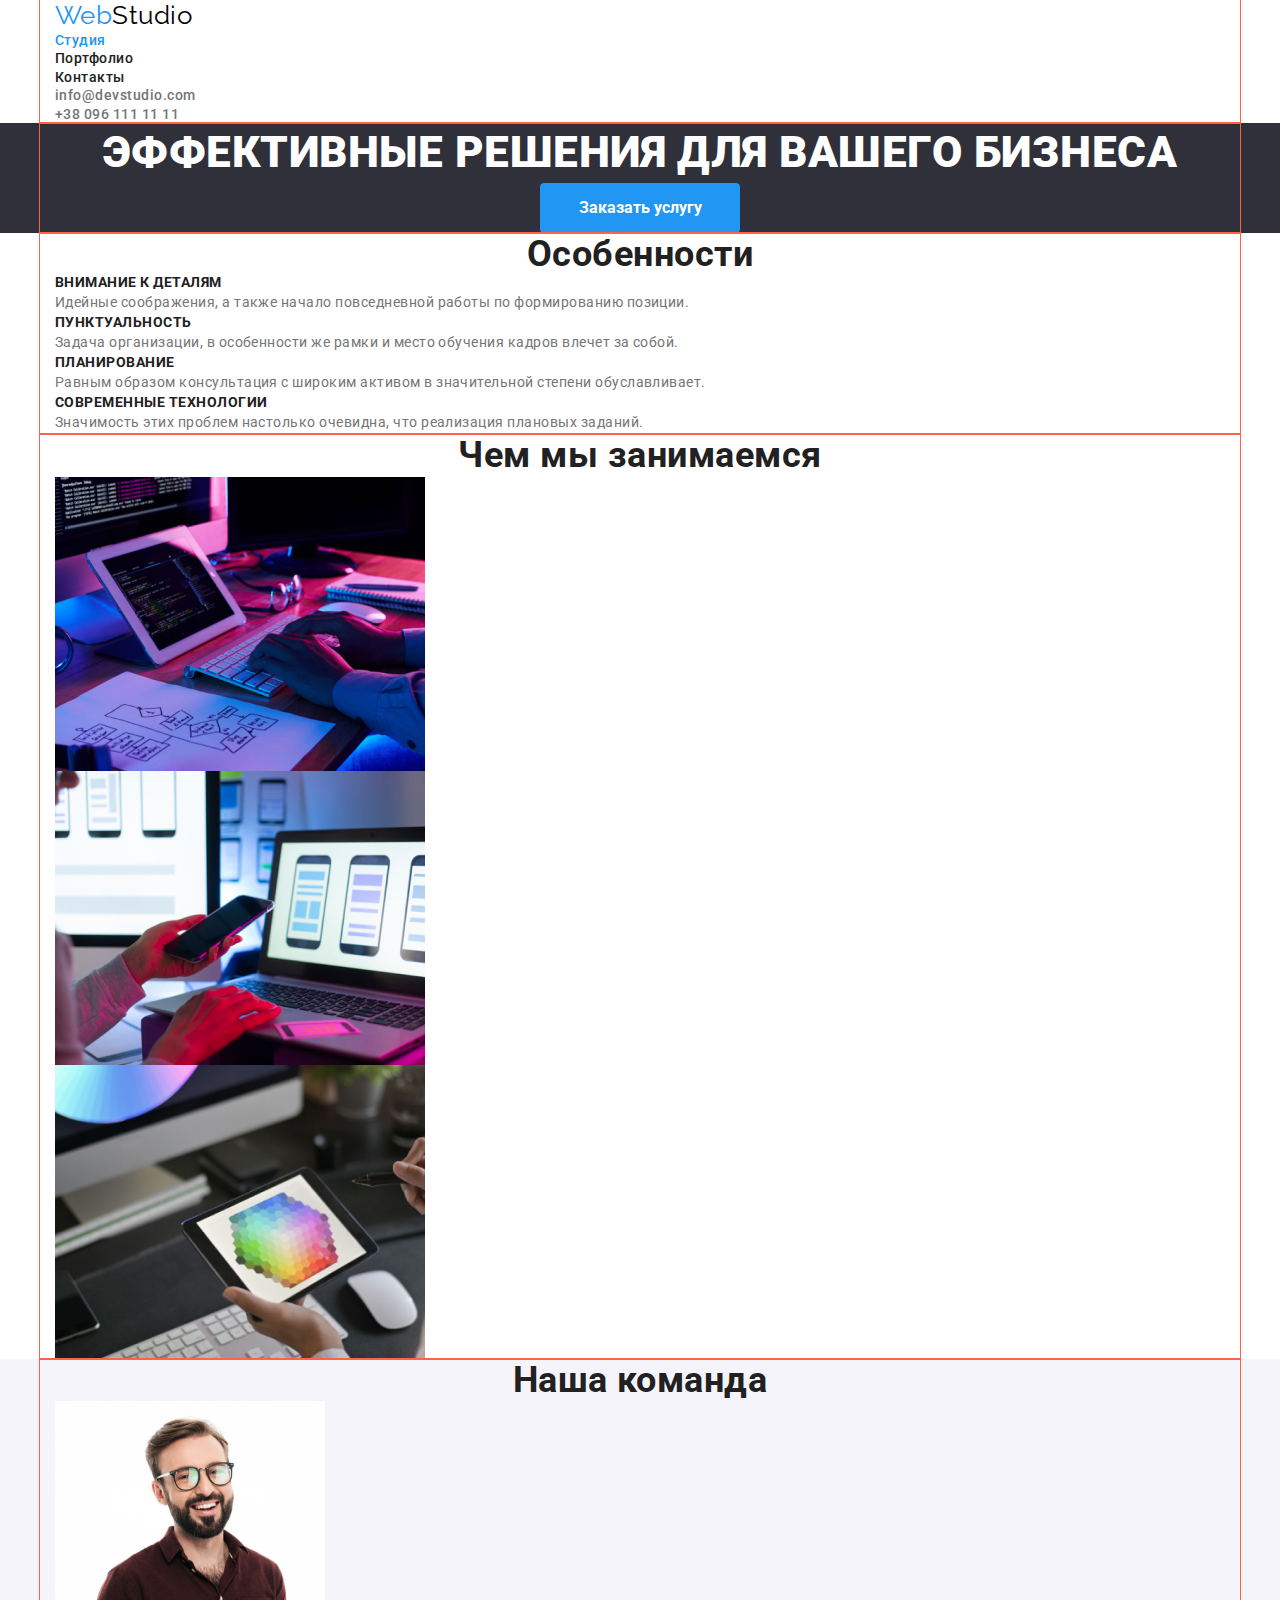
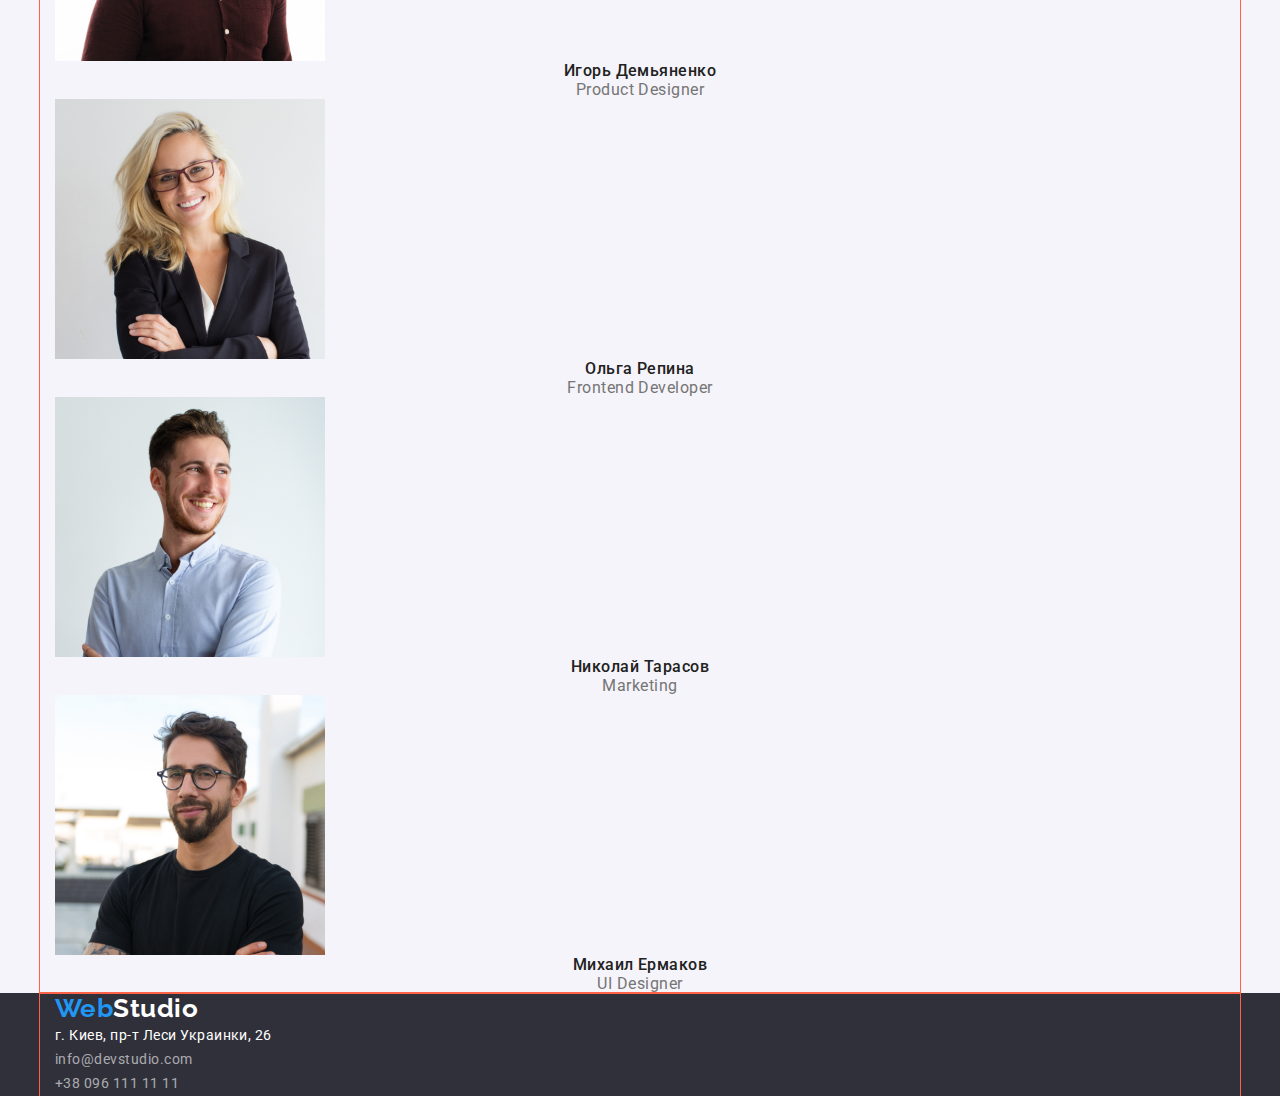
==== index.html @ f956959d "добавляет файлы с 2 ДЗ + container" ====
<!DOCTYPE html>
<html lang="en">
<head>
    <meta charset="UTF-8">
    <meta name="viewport" content="width=device-width, initial-scale=1.0">
    <link rel="stylesheet" href="https://cdnjs.cloudflare.com/ajax/libs/modern-normalize/1.0.0/modern-normalize.min.css">
    <link rel="stylesheet" href="./css/styles.css">
    <title>Studio</title>
    <link rel="preconnect" href="https://fonts.gstatic.com">
    <link href="https://fonts.googleapis.com/css2?family=Raleway:wght@700&family=Roboto:wght@400;500;700;900&display=swap" rel="stylesheet">
</head>
<body>
 <header>
  <div class="container">
    <nav> 
        <a href="/" class="logo-header"><span class="first-part-logo">Web</span>Studio</a>
     <ul class="site-nav list">
         <li><a class="link current" href="./index.html">Студия</a></li>
         <li><a class="link" href="./portfolio.html">Портфолио</a></li>
         <li><a class="link" href="">Контакты</a></li>
     </ul>
    </nav>
       <ul class="auth-nav list">
          <li><a class="link" href="mailto:info@devstudio.com">info@devstudio.com</a></li>
          <li><a class="link" href="tel:+380961111111">+38 096 111 11 11</a></li>
      </ul> 
  </div>
   </header>

 <main>
     <!--hero section-->
     <section class="hero">
      <div class="container">
        <h1 class="main-header">Эффективные решения для вашего бизнеса</h1>   
        <button class="button" type="button">Заказать услугу</button>  
      </div>
     </section>
 
     <!--features section-->
     <section>
    <div class="container">
        <h2 class="section-title">Особенности</h2>
        <ul class="list">
            <li>
                <h3 class="features-title">ВНИМАНИЕ К ДЕТАЛЯМ</h3>
                <p class="features-text">Идейные соображения, а также начало повседневной работы по формированию позиции.</p>
            </li>
            <li>
                <h3 class="features-title">ПУНКТУАЛЬНОСТЬ</h3>
                <p class="features-text">Задача организации, в особенности же рамки и место обучения кадров влечет за собой.</p>
            </li>
            <li>
                <h3 class="features-title">ПЛАНИРОВАНИЕ</h3>
                <p class="features-text">Равным образом консультация с широким активом в значительной степени обуславливает.</p>
            </li>
            <li>
                <h3 class="features-title">СОВРЕМЕННЫЕ ТЕХНОЛОГИИ</h3>
                <p class="features-text">Значимость этих проблем настолько очевидна, что реализация плановых заданий.</p>
            </li>
        </ul>
    </div>
     </section>
     <!--what we do-->
     <section>
       <div class="container">
        <h2 class="section-title">Чем мы занимаемся</h2>
        <ul class="list">
         <li><img src="./images/box1.jpg" alt="photo1" width="370"></li>
         <li><img src="./images/box2.jpg" alt="photo2" width="370"></li>
         <li><img src="./images/box3.jpg" alt="photo3" width="370"></li>
        </ul>
       </div>
     </section>
     <!--our team-->
     <section class="our-team">
      <div class="container">
        <h2 class="section-title">Наша команда</h2>
        <ul class="list">
          <li>
              <img src="./images/productdesigner.jpg" alt="Ihor Demianenko" width="270">
              <h3 class="our-team-name">Игорь Демьяненко</h3>
              <p class="proffession">Product Designer</p>
          </li>
          <li>
              <img src="./images/FrontendDeveloper.jpg" alt="Olga Repina" width="270">
              <h3 class="our-team-name">Ольга Репина</h3>
              <p class="proffession">Frontend Developer</p>
          </li>
          <li>
              <img src="./images/Marketing.jpg" alt="Nickolai Tarasov" width="270">
              <h3 class="our-team-name">Николай Тарасов</h3>
              <p class="proffession">Marketing</p>
          </li>
          <li>             
              <img src="./images/UIDesigner.jpg" alt="Mickhail Ermakov" width="270">
              <h3 class="our-team-name">Михаил Ермаков</h3>
              <p class="proffession">UI Designer</p>
          </li>
        </ul>
      </div>
    </section>
 </main>
<!--footer-->
    <footer class="footer">
     <div class="container">
        <a class="logo-footer" href="/"><span class="first-part-logo">Web</span>Studio</a>
        <address class="address">
         <ul class="list">  
          <li><a class="real-address" href="https://goo.gl/maps/gdsCnBA7zZHFmRez9" target="_blank">г. Киев, пр-т Леси Украинки, 26</a></li>
          <li><a class="contacts" href="mailto:info@devstudio.com">info@devstudio.com</a></li>
          <li><a class="contacts" href="tel:+380961111111">+38 096 111 11 11</a></li>
        </ul>
       </address>
     </div>
    </footer>
</body>
</html>
---- css/styles.css ----
/* палитра
чёрний основной #000000
дополнительный чёрний #212121
цвет фона hero и footer #2F303A 
белый цвет #FFFFFF
акцент цвет #2196F3
акцент сёрый #757575
фон чем мы занимаемся #E5E5E5
цвет кнопок портфолио #f5f4fa
*/
/*переменные*/
:root{
    --primary-text-color:#000000;
    --primary-accent-color:#2196F3;
    --secondary-text-color:#212121;
    --secondary-accent-color:#757575;
    --primary-white-color:#ffffff;
    --hero-footer-background-color:#2F303A;
    --portfolio-button-bgc:#f5f4fa;
    --primary-bgc-color:#E5E5E5;
}
body{
    background-color: var(--primary-white-color);
    color: var(--primary-text-color);
    
    font-family: Roboto, sans-serif;
    letter-spacing: 0.03em;
}
img {
    display: block;
}
h1,
h2,
h3,
h4,
h5,
h6,
p{
    margin: 0;
}
.container{
    margin-left: auto;
    margin: auto;
    padding: 0 15px;
    width: 1200px;
    outline: 1px solid tomato;
}
.list {
    margin: 0;
    padding: 0;

    list-style: none;
}
/*header*/

.logo-header{
    color: var(--primary-text-color);
    
    font-family: Raleway, sans-serif;
    font-size: 26px;
    line-height: 1.19;
    text-decoration: none;
}
/* .logo-header:hover,
.logo-header:focus{
    color:var(--primary-accent-color);
} */
.logo-header .first-part-logo{
    color: var(--primary-accent-color);
}
.site-nav .link {
    color:var(--secondary-text-color);
    
    font-weight: 500;
    font-size: 14px;
    line-height: 1.14;
    text-decoration: none;
}
.site-nav .link:hover,
.site-nav .link:focus{
    color: var(--primary-accent-color);   
}
.site-nav .link.current{
    color: var(--primary-accent-color);   
}
.auth-nav .link{
    color: var(--secondary-accent-color);
    
    font-weight: 500;
    font-size: 14px;
    line-height: 1.14;
    text-decoration: none;
}
.auth-nav .link:hover,
.auth-nav .link:focus{
    color: var(--primary-accent-color);
}
/*hero*/
.hero{
    background-color: var(--hero-footer-background-color);
    text-align: center;
}
.main-header{
   color: var(--primary-white-color);
    
    font-weight: 900;
    font-size: 44px;
    line-height: 1.36;
    text-align: center;
    text-transform: uppercase;  
}
/*button*/
.button{
    color: var(--primary-white-color);
    background-color: var(--primary-accent-color);   
    
    font-family: inherit;
    font-weight: 700;
    font-size: 16px;
    line-height: 1.88;
    text-align: center;
    text-decoration: none;

    border-radius: 4px;
    padding: 10px 32px;
    min-width: 200px;
    display: inline-block;
    border: transparent;
    cursor: pointer;
}
/* .button:hover,
.button:focus,
.button:active{
    color: var(--primary-accent-color);
    background-color: var(--primary-white-color);
} */
.section-title{
    color: var(--secondary-text-color);

    font-weight: 700;
    font-size: 36px;
    line-height: 1.17;
    text-align: center;
}
/*features*/
.features-title{
    color: var(--secondary-text-color);

    font-weight: 700;
    font-size: 14px;
    line-height: 1.14;
    text-transform: uppercase;
}
.features-text{
    color: var(--secondary-accent-color);

    font-size: 14px;
    line-height: 1.71;
}
/*our team*/
.our-team{
    background-color: var(--portfolio-button-bgc);
}
.our-team-name{
    color: var(--secondary-text-color); 

    font-weight: 500;
    font-size: 16px;
    line-height: 1.19;
    text-align: center;
}
.proffession{
    color: var(--secondary-accent-color);

    font-size: 16px;
    line-height: 1.19;
    text-align: center;
}
/*footer*/
.footer{
    background-color: var(--hero-footer-background-color);
    
    font-style: normal;
}
.logo-footer{
    color: var(--primary-white-color);

    font-family: Raleway, sans-serif;
    font-weight: 700;
    font-size: 26px;
    line-height: 1.19;
    text-decoration: none;
}
/* .logo-footer:hover,
.logo-footer:focus{
    color:var(--primary-accent-color);
} */
.logo-footer .first-part-logo{
    color: var(--primary-accent-color);
}
.address{
    font-style:normal;
    font-size: 14px;
    line-height: 1.71;
}
.real-address{
    color:var(--primary-white-color);
    text-decoration: none;
}
.contacts{
    color: rgba(255, 255, 255, .6);
    text-decoration: none;
}
/*portfolio*/
.portfolio-header{
    font-weight: 900;
    font-size: 44px;
    line-height: 1.36;
    text-align: center;
    text-transform: uppercase;
}
.nav-button{
    background-color: var(--portfolio-button-bgc);
    color:var(--secondary-text-color); 
    font-family: inherit;
    font-weight: 500;
    font-size: 16px;
    line-height: 1.62;
    text-align: center;
    text-decoration: none;
}
.nav-button:hover,
.nav-button:focus,
.nav-button:active{
    background-color: var(--primary-accent-color);
    color:var(--primary-white-color);
}
.card{
    text-decoration: none;
}
.card.title{
    color:var(--secondary-text-color);

    font-weight: 700;
    font-size: 18px;
    line-height: 2;
    text-decoration: none;
}
.card.item{
    color: var(--secondary-accent-color);

    font-size: 16px;
    line-height: 1.88;
    text-decoration: none;
}
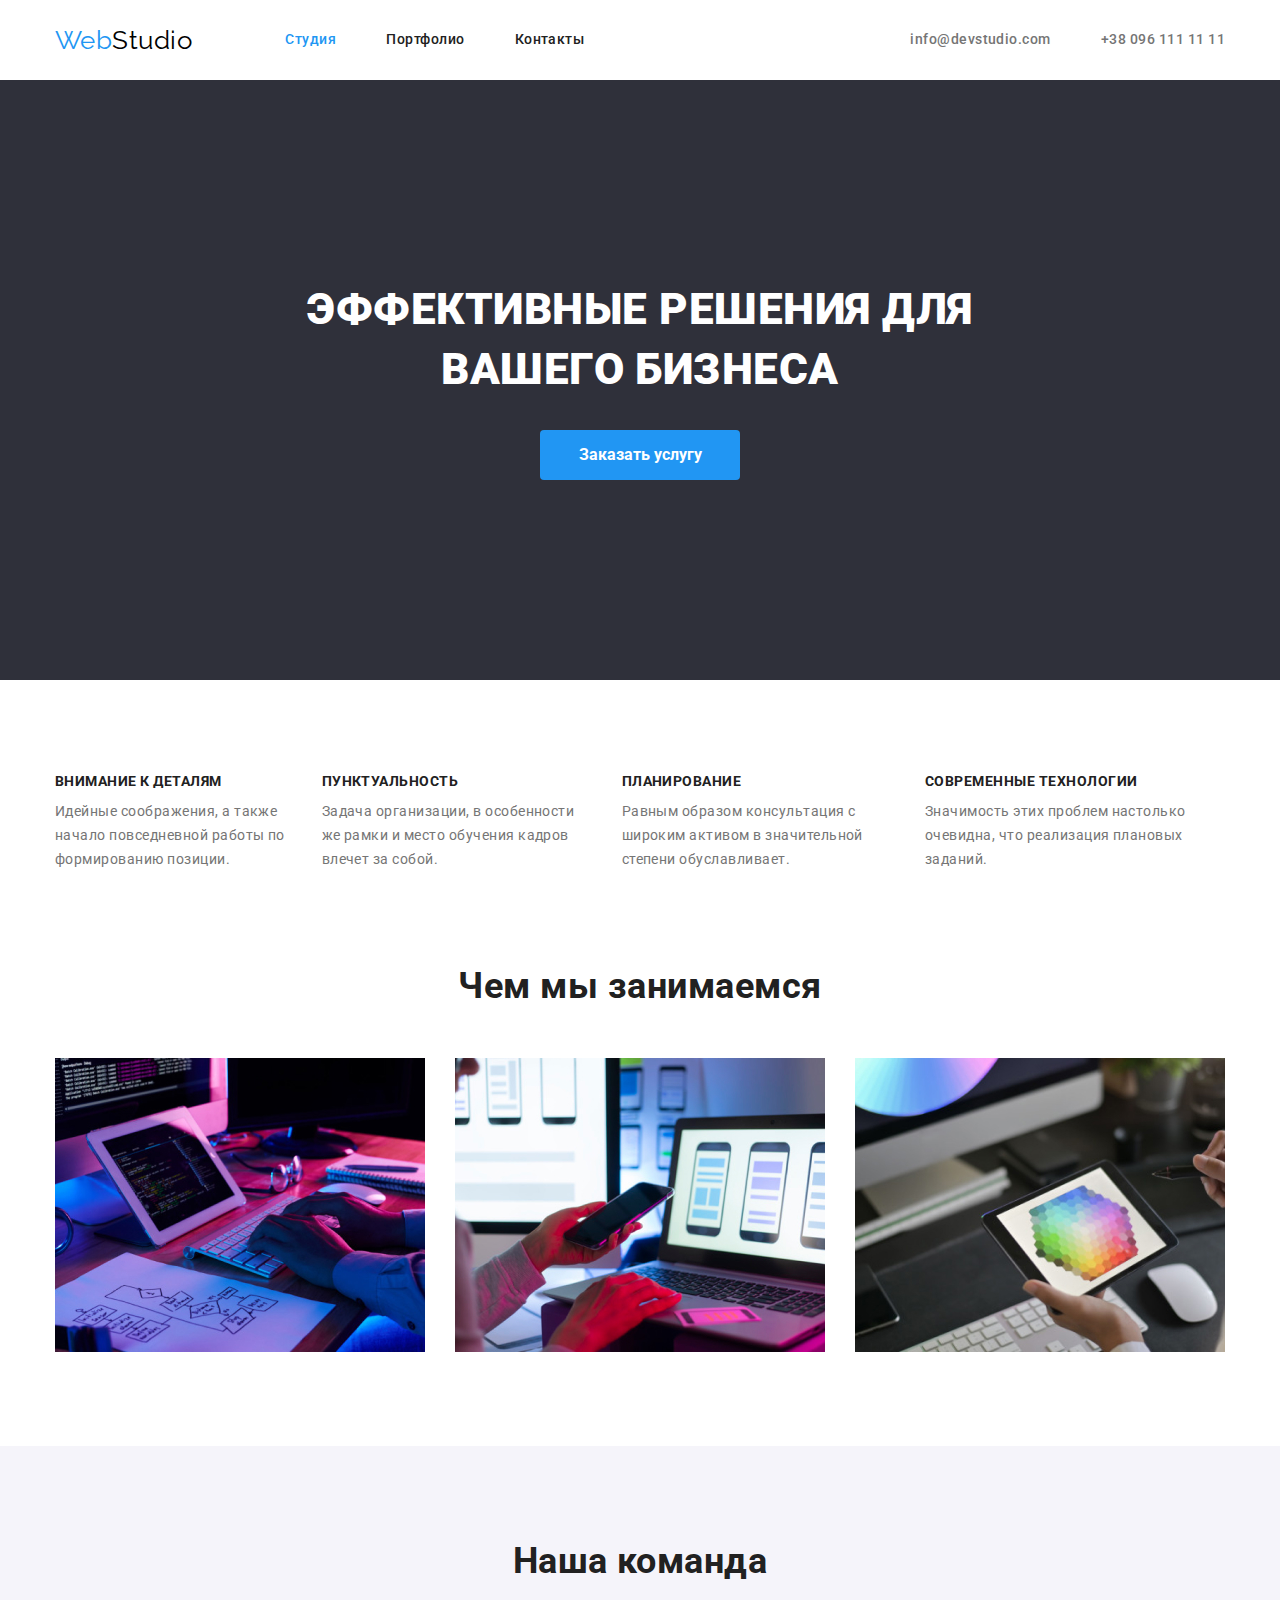
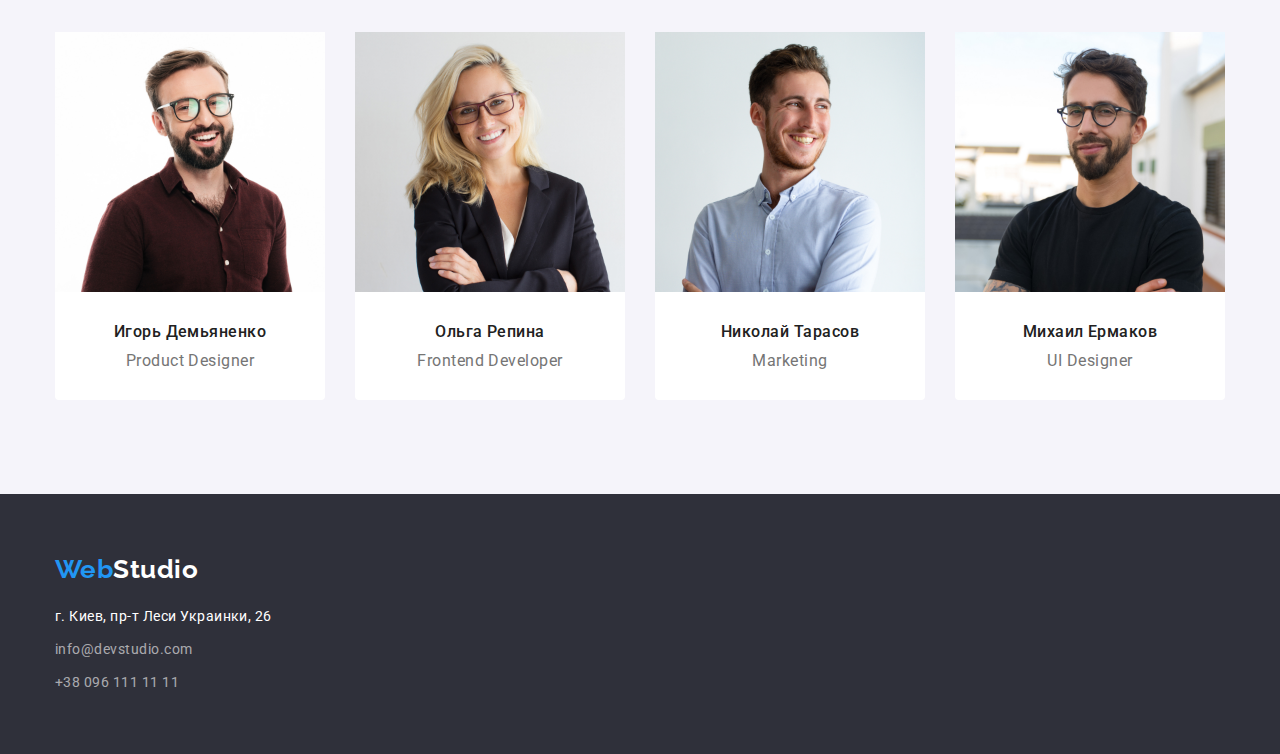
==== commit 3f48011a: "добавляет стили согласно 3 ДЗ" ====
--- a/index.html
+++ b/index.html
@@ -11,21 +11,21 @@
 </head>
 <body>
  <header>
-  <div class="container">
-    <nav> 
+  <div class="container header">
+    <nav class="main-nav"> 
         <a href="/" class="logo-header"><span class="first-part-logo">Web</span>Studio</a>
      <ul class="site-nav list">
-         <li><a class="link current" href="./index.html">Студия</a></li>
-         <li><a class="link" href="./portfolio.html">Портфолио</a></li>
-         <li><a class="link" href="">Контакты</a></li>
+         <li class="item"><a class="link current" href="./index.html">Студия</a></li>
+         <li class="item"><a class="link" href="./portfolio.html">Портфолио</a></li>
+         <li class="item"><a class="link" href="">Контакты</a></li>
      </ul>
     </nav>
        <ul class="auth-nav list">
-          <li><a class="link" href="mailto:info@devstudio.com">info@devstudio.com</a></li>
-          <li><a class="link" href="tel:+380961111111">+38 096 111 11 11</a></li>
+          <li class="item"><a class="link" href="mailto:info@devstudio.com">info@devstudio.com</a></li>
+          <li class="item"><a class="link" href="tel:+380961111111">+38 096 111 11 11</a></li>
       </ul> 
   </div>
-   </header>
+</header>
 
  <main>
      <!--hero section-->
@@ -39,21 +39,21 @@
      <!--features section-->
      <section>
     <div class="container">
-        <h2 class="section-title">Особенности</h2>
-        <ul class="list">
-            <li>
+        <h2 hidden class="features-main-title">Особенности</h2>
+        <ul class="features-list list">
+            <li class="item">
                 <h3 class="features-title">ВНИМАНИЕ К ДЕТАЛЯМ</h3>
                 <p class="features-text">Идейные соображения, а также начало повседневной работы по формированию позиции.</p>
             </li>
-            <li>
+            <li class="item">
                 <h3 class="features-title">ПУНКТУАЛЬНОСТЬ</h3>
                 <p class="features-text">Задача организации, в особенности же рамки и место обучения кадров влечет за собой.</p>
             </li>
-            <li>
+            <li class="item">
                 <h3 class="features-title">ПЛАНИРОВАНИЕ</h3>
                 <p class="features-text">Равным образом консультация с широким активом в значительной степени обуславливает.</p>
             </li>
-            <li>
+            <li class="item">
                 <h3 class="features-title">СОВРЕМЕННЫЕ ТЕХНОЛОГИИ</h3>
                 <p class="features-text">Значимость этих проблем настолько очевидна, что реализация плановых заданий.</p>
             </li>
@@ -61,41 +61,49 @@
     </div>
      </section>
      <!--what we do-->
-     <section>
+     <section class="what-we-do-section">
        <div class="container">
-        <h2 class="section-title">Чем мы занимаемся</h2>
-        <ul class="list">
-         <li><img src="./images/box1.jpg" alt="photo1" width="370"></li>
-         <li><img src="./images/box2.jpg" alt="photo2" width="370"></li>
-         <li><img src="./images/box3.jpg" alt="photo3" width="370"></li>
+        <h2 class="what-we-do-title">Чем мы занимаемся</h2>
+        <ul class="what-we-do-list list">
+         <li class="item"><img src="./images/box1.jpg" alt="photo1" width="370"></li>
+         <li class="item"><img src="./images/box2.jpg" alt="photo2" width="370"></li>
+         <li class="item"><img src="./images/box3.jpg" alt="photo3" width="370"></li>
         </ul>
        </div>
      </section>
      <!--our team-->
      <section class="our-team">
       <div class="container">
-        <h2 class="section-title">Наша команда</h2>
-        <ul class="list">
-          <li>
+        <h2 class="our-team-title">Наша команда</h2>
+        <ul class="our-team-list list">
+          <li class="our-team-card item">
               <img src="./images/productdesigner.jpg" alt="Ihor Demianenko" width="270">
-              <h3 class="our-team-name">Игорь Демьяненко</h3>
-              <p class="proffession">Product Designer</p>
-          </li>
-          <li>
+              <div class="our-team-description">
+                  <h3 class="our-team-name">Игорь Демьяненко</h3>
+              <p class="our-team-proffession">Product Designer</p>
+          </div>
+        </li>
+          <li class="our-team-card item">
               <img src="./images/FrontendDeveloper.jpg" alt="Olga Repina" width="270">
-              <h3 class="our-team-name">Ольга Репина</h3>
-              <p class="proffession">Frontend Developer</p>
-          </li>
-          <li>
+              <div class="our-team-description">
+                  <h3 class="our-team-name">Ольга Репина</h3>
+              <p class="our-team-proffession">Frontend Developer</p>
+          </div>
+        </li>
+          <li class="our-team-card item">
               <img src="./images/Marketing.jpg" alt="Nickolai Tarasov" width="270">
-              <h3 class="our-team-name">Николай Тарасов</h3>
-              <p class="proffession">Marketing</p>
-          </li>
-          <li>             
+              <div class="our-team-description">
+                  <h3 class="our-team-name">Николай Тарасов</h3>
+              <p class="our-team-proffession">Marketing</p>
+          </div>
+        </li>
+          <li class="our-team-card item">             
               <img src="./images/UIDesigner.jpg" alt="Mickhail Ermakov" width="270">
-              <h3 class="our-team-name">Михаил Ермаков</h3>
-              <p class="proffession">UI Designer</p>
-          </li>
+              <div class="our-team-description">
+                  <h3 class="our-team-name">Михаил Ермаков</h3>
+              <p class="our-team-proffession">UI Designer</p>
+          </div>
+        </li>
         </ul>
       </div>
     </section>
@@ -106,9 +114,9 @@
         <a class="logo-footer" href="/"><span class="first-part-logo">Web</span>Studio</a>
         <address class="address">
          <ul class="list">  
-          <li><a class="real-address" href="https://goo.gl/maps/gdsCnBA7zZHFmRez9" target="_blank">г. Киев, пр-т Леси Украинки, 26</a></li>
-          <li><a class="contacts" href="mailto:info@devstudio.com">info@devstudio.com</a></li>
-          <li><a class="contacts" href="tel:+380961111111">+38 096 111 11 11</a></li>
+          <li class="item"><a class="real-address" href="https://goo.gl/maps/gdsCnBA7zZHFmRez9" target="_blank">г. Киев, пр-т Леси Украинки, 26</a></li>
+          <li class="item"><a class="contacts" href="mailto:info@devstudio.com">info@devstudio.com</a></li>
+          <li class="item"><a class="contacts" href="tel:+380961111111">+38 096 111 11 11</a></li>
         </ul>
        </address>
      </div>
--- a/css/styles.css
+++ b/css/styles.css
@@ -38,20 +38,30 @@
 p{
     margin: 0;
 }
+ul,
+ol{
+    margin: 0;
+    padding: 0;
+}
 .container{
     margin-left: auto;
     margin: auto;
     padding: 0 15px;
     width: 1200px;
-    outline: 1px solid tomato;
+    /* outline: 2px solid tomato; */
 }
 .list {
-    margin: 0;
-    padding: 0;
-
     list-style: none;
 }
 /*header*/
+.header{
+    display: flex;
+   
+}
+.main-nav{
+    display: flex;
+    align-items: center;
+}
 
 .logo-header{
     color: var(--primary-text-color);
@@ -68,9 +78,23 @@
 .logo-header .first-part-logo{
     color: var(--primary-accent-color);
 }
+.site-nav{
+    display: flex;
+
+    margin-left: 93px;
+}
+.site-nav .item + .item{
+    margin-left: 50px;
+}
+/* .site-nav .item:not(:last-child){
+    margin-right: 50px;
+} */
 .site-nav .link {
+    display: block;
+    padding-top: 32px;
+    padding-bottom: 32px;
+    
     color:var(--secondary-text-color);
-    
     font-weight: 500;
     font-size: 14px;
     line-height: 1.14;
@@ -83,9 +107,22 @@
 .site-nav .link.current{
     color: var(--primary-accent-color);   
 }
+.auth-nav{
+    display: flex;
+    margin-left: auto;
+}
+.auth-nav .item + .item{
+    margin-left: 50px;
+}
+/* .auth-nav .item:not(:last-child){
+    margin-right: 50px;
+} */
 .auth-nav .link{
-    color: var(--secondary-accent-color);
-    
+    display: block;
+    padding-top: 32px;
+    padding-bottom: 32px;
+
+    color: var(--secondary-accent-color); 
     font-weight: 500;
     font-size: 14px;
     line-height: 1.14;
@@ -97,12 +134,19 @@
 }
 /*hero*/
 .hero{
+    padding-top: 200px;
+    padding-bottom: 200px;
+
     background-color: var(--hero-footer-background-color);
     text-align: center;
 }
 .main-header{
-   color: var(--primary-white-color);
-    
+    max-width: 696px;
+    margin-bottom: 30px;
+    margin-left:auto;
+    margin-right:auto;
+
+    color: var(--primary-white-color);
     font-weight: 900;
     font-size: 44px;
     line-height: 1.36;
@@ -134,7 +178,7 @@
     color: var(--primary-accent-color);
     background-color: var(--primary-white-color);
 } */
-.section-title{
+.features-main-title{
     color: var(--secondary-text-color);
 
     font-weight: 700;
@@ -143,48 +187,103 @@
     text-align: center;
 }
 /*features*/
+.features-list{
+    display: flex;
+    margin-top: 94px;
+}
+
+.features-list .item + .item{
+margin-right: 30px;
+min-width: 270px;
+}
 .features-title{
     color: var(--secondary-text-color);
-
     font-weight: 700;
     font-size: 14px;
     line-height: 1.14;
     text-transform: uppercase;
 }
+
 .features-text{
+    margin-top: 10px;
     color: var(--secondary-accent-color);
-
     font-size: 14px;
     line-height: 1.71;
+}
+/* what we do */
+.what-we-do-section{
+    margin-top: 94px;
+}
+.what-we-do-title{
+    color: var(--secondary-text-color);
+    font-weight: 700;
+    font-size: 36px;
+    line-height: 1.17;
+    text-align: center;    
+}
+.what-we-do-list{
+    display: flex;
+    margin-top: 50px;
+}
+.what-we-do-list .item + .item{
+    margin-left: 30px;
 }
 /*our team*/
 .our-team{
+    margin-top: 94px;
+    padding-top: 94px;
+    padding-bottom: 94px;
+
     background-color: var(--portfolio-button-bgc);
+}
+.our-team-title{
+    color: var(--secondary-text-color);
+    font-weight: 700;
+    font-size: 36px;
+    line-height: 1.17;
+    text-align: center; 
+}
+.our-team-list{
+    display: flex;
+    margin-top: 50px;
+}
+.our-team-list .item + .item{
+    margin-left: 30px;
+}
+.our-team-card{
+    min-width: 270px;
+    border-radius: 0px 0px 4px 4px;
+    background-color: var(--primary-white-color);
+}
+.our-team-description{
+    padding-top: 30px;
+    padding-bottom: 30px;
 }
 .our-team-name{
     color: var(--secondary-text-color); 
-
     font-weight: 500;
     font-size: 16px;
     line-height: 1.19;
     text-align: center;
 }
-.proffession{
+.our-team-proffession{
+    margin-top: 10px;
+
     color: var(--secondary-accent-color);
-
     font-size: 16px;
     line-height: 1.19;
     text-align: center;
 }
 /*footer*/
 .footer{
-    background-color: var(--hero-footer-background-color);
-    
+    padding-top: 60px;
+    padding-bottom: 60px;
+
+    background-color: var(--hero-footer-background-color); 
     font-style: normal;
 }
 .logo-footer{
     color: var(--primary-white-color);
-
     font-family: Raleway, sans-serif;
     font-weight: 700;
     font-size: 26px;
@@ -199,6 +298,8 @@
     color: var(--primary-accent-color);
 }
 .address{
+    margin-top: 20px;
+
     font-style:normal;
     font-size: 14px;
     line-height: 1.71;
@@ -207,11 +308,18 @@
     color:var(--primary-white-color);
     text-decoration: none;
 }
+.address .item + .item{
+    margin-top: 9px;
+}
 .contacts{
     color: rgba(255, 255, 255, .6);
     text-decoration: none;
 }
 /*portfolio*/
+.portfolio-section{
+    padding-top: 94px;
+    padding-bottom: 94px;
+}
 .portfolio-header{
     font-weight: 900;
     font-size: 44px;
@@ -219,7 +327,19 @@
     text-align: center;
     text-transform: uppercase;
 }
+.buttons-list{
+    display: flex;
+    justify-content: center;
+}
+.buttons-list .item + .item{
+    margin-left: 8px;
+}
 .nav-button{
+    padding: 6px 22px;
+    margin-bottom: 50px;
+    border: transparent;
+    border-radius: 4px;
+
     background-color: var(--portfolio-button-bgc);
     color:var(--secondary-text-color); 
     font-family: inherit;
@@ -235,9 +355,29 @@
     background-color: var(--primary-accent-color);
     color:var(--primary-white-color);
 }
+.card-list{
+    display: flex;
+    margin:-15px;
+    flex-wrap: wrap;
+}
+.card-item{
+    margin: 15px;
+}
+/* .card-list:not(:nth-child(3n)) {
+    margin-left: 15px;
+} */
+
+/* .card-list .item + .item{
+    margin-left: 30px;
+} */
+.card-description{
+    background-color: var(--primary-white-color);;
+    padding: 20px 24px;
+}
 .card{
     text-decoration: none;
 }
+
 .card.title{
     color:var(--secondary-text-color);
 
@@ -246,7 +386,7 @@
     line-height: 2;
     text-decoration: none;
 }
-.card.item{
+.card-text{
     color: var(--secondary-accent-color);
 
     font-size: 16px;
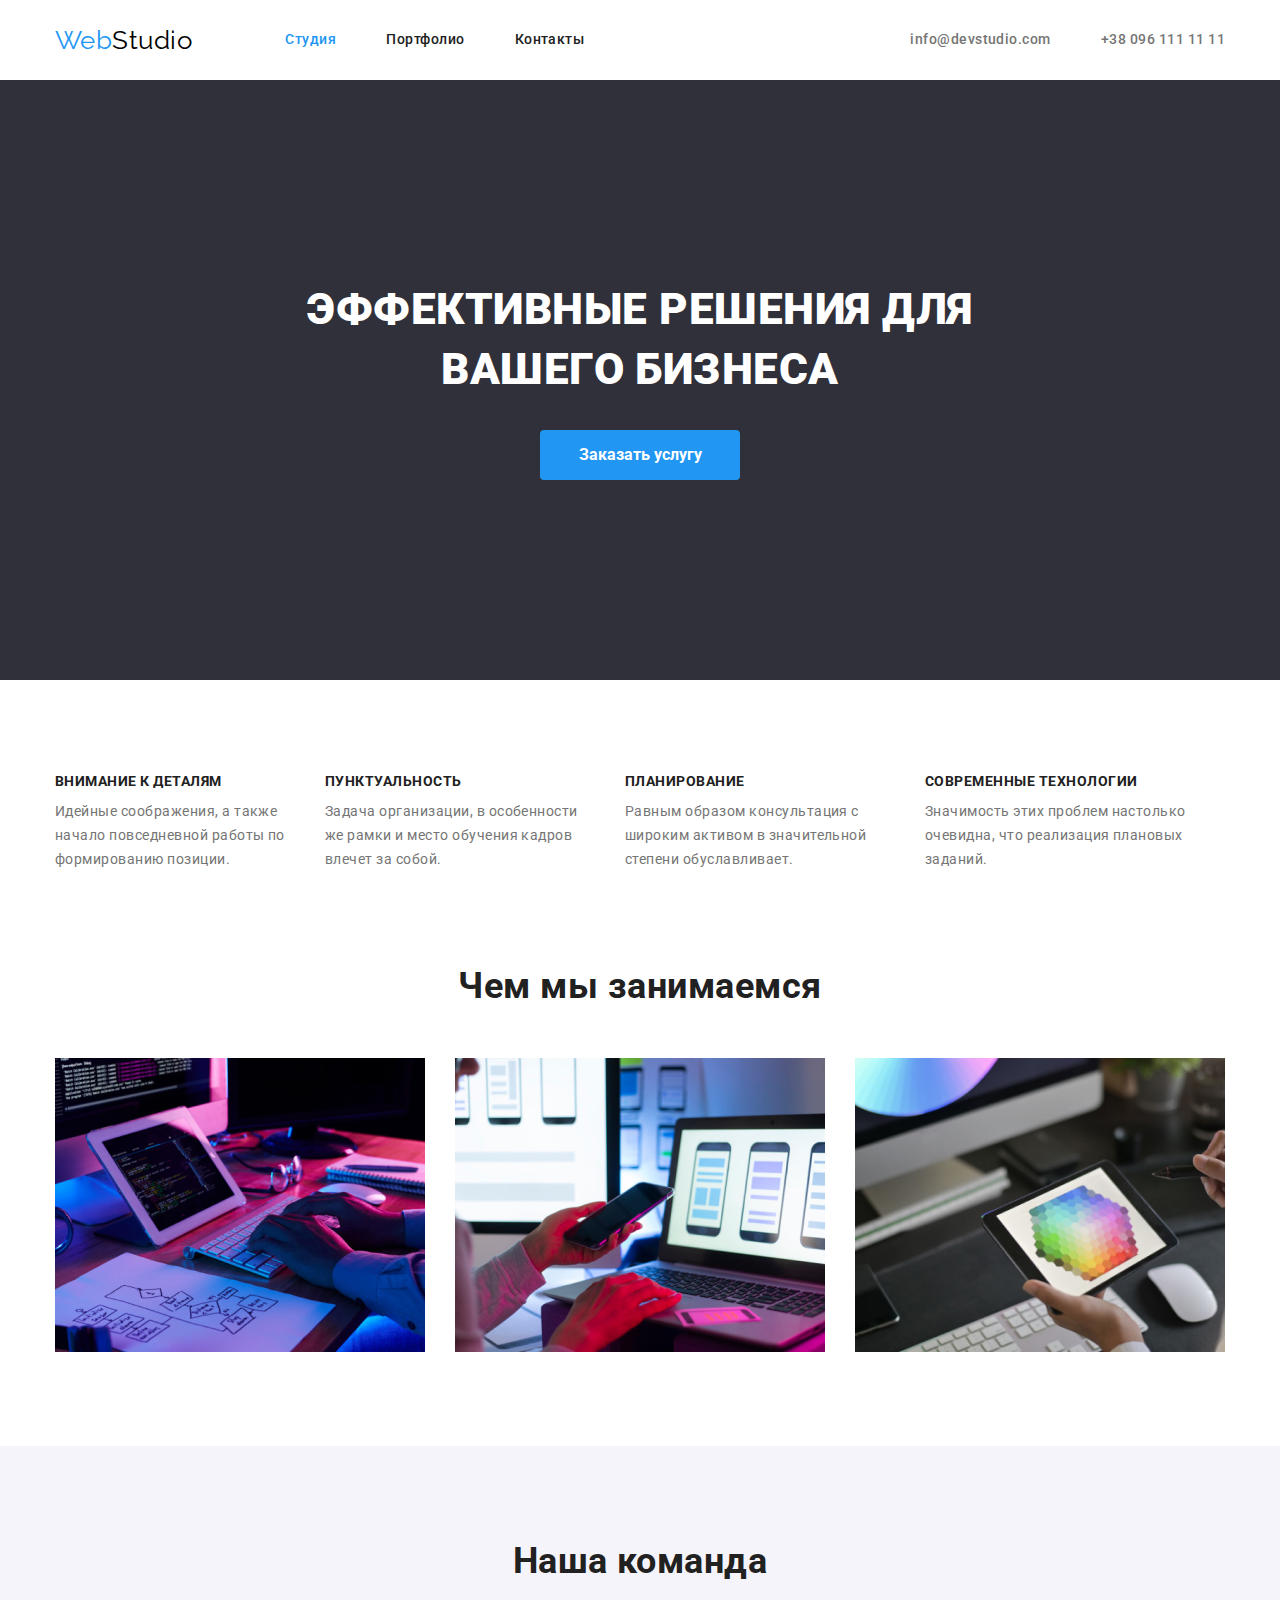
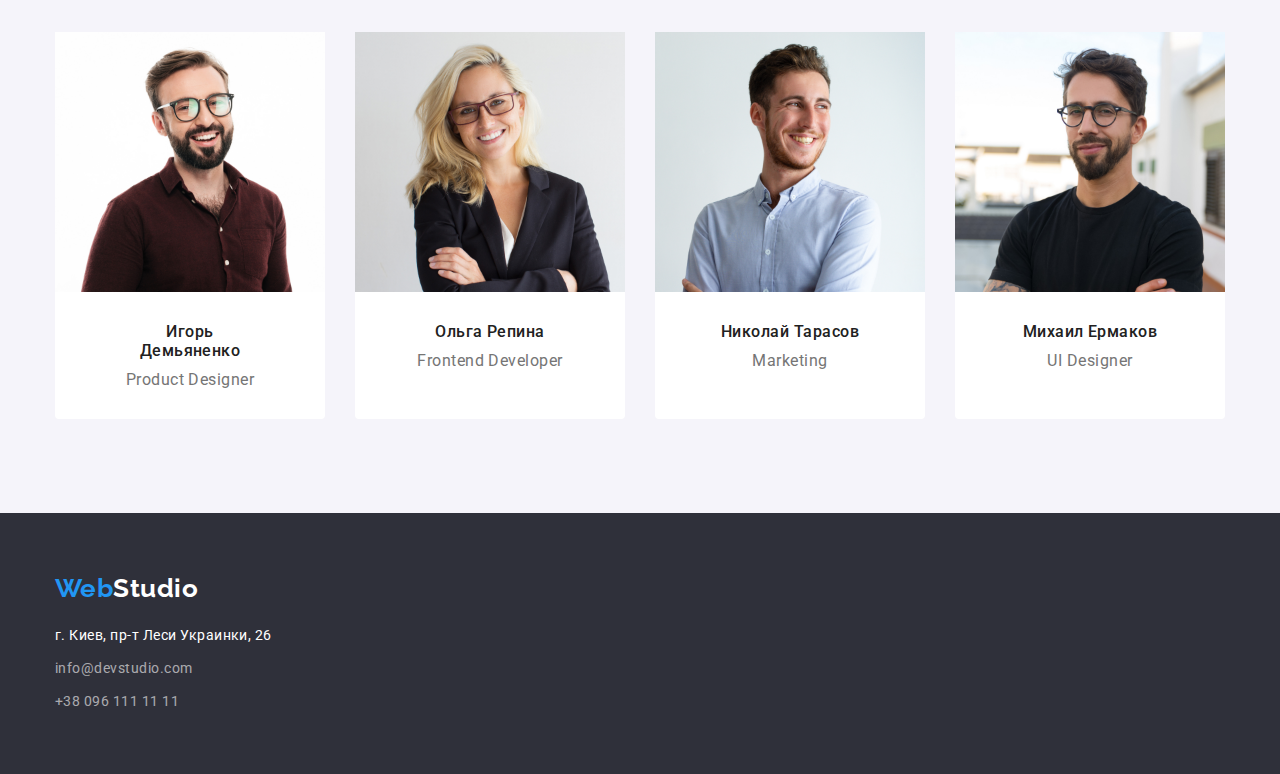
==== commit 60f905d6: "добавляет правки после проверки" ====
--- a/index.html
+++ b/index.html
@@ -61,7 +61,7 @@
     </div>
      </section>
      <!--what we do-->
-     <section class="what-we-do-section">
+     <section class="section">
        <div class="container">
         <h2 class="what-we-do-title">Чем мы занимаемся</h2>
         <ul class="what-we-do-list list">
@@ -72,7 +72,7 @@
        </div>
      </section>
      <!--our team-->
-     <section class="our-team">
+     <section class="section our-team">
       <div class="container">
         <h2 class="our-team-title">Наша команда</h2>
         <ul class="our-team-list list">
--- a/css/styles.css
+++ b/css/styles.css
@@ -9,25 +9,27 @@
 цвет кнопок портфолио #f5f4fa
 */
 /*переменные*/
-:root{
-    --primary-text-color:#000000;
-    --primary-accent-color:#2196F3;
-    --secondary-text-color:#212121;
-    --secondary-accent-color:#757575;
-    --primary-white-color:#ffffff;
-    --hero-footer-background-color:#2F303A;
-    --portfolio-button-bgc:#f5f4fa;
-    --primary-bgc-color:#E5E5E5;
-}
-body{
-    background-color: var(--primary-white-color);
-    color: var(--primary-text-color);
-    
-    font-family: Roboto, sans-serif;
-    letter-spacing: 0.03em;
+:root {
+  --primary-text-color: #000000;
+  --primary-accent-color: #2196f3;
+  --secondary-text-color: #212121;
+  --secondary-accent-color: #757575;
+  --primary-white-color: #ffffff;
+  --hero-footer-background-color: #2f303a;
+  --portfolio-button-bgc: #f5f4fa;
+  --primary-bgc-color: #e5e5e5;
+  --card-description-border-color: #eeeeee;
+  --header-border-color: #ececec;
+}
+body {
+  background-color: var(--primary-white-color);
+  color: var(--primary-text-color);
+
+  font-family: Roboto, sans-serif;
+  letter-spacing: 0.03em;
 }
 img {
-    display: block;
+  display: block;
 }
 h1,
 h2,
@@ -35,142 +37,144 @@
 h4,
 h5,
 h6,
-p{
-    margin: 0;
+p {
+  margin: 0;
 }
 ul,
-ol{
-    margin: 0;
-    padding: 0;
-}
-.container{
-    margin-left: auto;
-    margin: auto;
-    padding: 0 15px;
-    width: 1200px;
-    /* outline: 2px solid tomato; */
+ol {
+  margin: 0;
+  padding: 0;
+}
+.container {
+  margin-left: auto;
+  margin: auto;
+  padding: 0 15px;
+  width: 1200px;
+  /* outline: 2px solid tomato; */
 }
 .list {
-    list-style: none;
+  list-style: none;
 }
 /*header*/
-.header{
-    display: flex;
-   
-}
-.main-nav{
-    display: flex;
-    align-items: center;
-}
-
-.logo-header{
-    color: var(--primary-text-color);
-    
-    font-family: Raleway, sans-serif;
-    font-size: 26px;
-    line-height: 1.19;
-    text-decoration: none;
+.head {
+  border-bottom: 1px solid var(--header-border-color);
+}
+.header {
+  display: flex;
+}
+.main-nav {
+  display: flex;
+  align-items: center;
+}
+
+.logo-header {
+  color: var(--primary-text-color);
+
+  font-family: Raleway, sans-serif;
+  font-size: 26px;
+  line-height: 1.19;
+  text-decoration: none;
 }
 /* .logo-header:hover,
 .logo-header:focus{
     color:var(--primary-accent-color);
 } */
-.logo-header .first-part-logo{
-    color: var(--primary-accent-color);
-}
-.site-nav{
-    display: flex;
-
-    margin-left: 93px;
-}
-.site-nav .item + .item{
-    margin-left: 50px;
+.logo-header .first-part-logo {
+  color: var(--primary-accent-color);
+}
+.site-nav {
+  display: flex;
+
+  margin-left: 93px;
+}
+.site-nav .item + .item {
+  margin-left: 50px;
 }
 /* .site-nav .item:not(:last-child){
     margin-right: 50px;
 } */
 .site-nav .link {
-    display: block;
-    padding-top: 32px;
-    padding-bottom: 32px;
-    
-    color:var(--secondary-text-color);
-    font-weight: 500;
-    font-size: 14px;
-    line-height: 1.14;
-    text-decoration: none;
+  display: block;
+  padding-top: 32px;
+  padding-bottom: 32px;
+
+  color: var(--secondary-text-color);
+  font-weight: 500;
+  font-size: 14px;
+  line-height: 1.14;
+  text-decoration: none;
 }
 .site-nav .link:hover,
-.site-nav .link:focus{
-    color: var(--primary-accent-color);   
-}
-.site-nav .link.current{
-    color: var(--primary-accent-color);   
-}
-.auth-nav{
-    display: flex;
-    margin-left: auto;
-}
-.auth-nav .item + .item{
-    margin-left: 50px;
+.site-nav .link:focus {
+  color: var(--primary-accent-color);
+}
+.site-nav .link.current {
+  color: var(--primary-accent-color);
+}
+.auth-nav {
+  display: flex;
+  margin-left: auto;
+}
+.auth-nav .item + .item {
+  margin-left: 50px;
 }
 /* .auth-nav .item:not(:last-child){
     margin-right: 50px;
 } */
-.auth-nav .link{
-    display: block;
-    padding-top: 32px;
-    padding-bottom: 32px;
-
-    color: var(--secondary-accent-color); 
-    font-weight: 500;
-    font-size: 14px;
-    line-height: 1.14;
-    text-decoration: none;
+.auth-nav .link {
+  display: block;
+  padding-top: 32px;
+  padding-bottom: 32px;
+
+  color: var(--secondary-accent-color);
+  font-weight: 500;
+  font-size: 14px;
+  line-height: 1.14;
+  text-decoration: none;
 }
 .auth-nav .link:hover,
-.auth-nav .link:focus{
-    color: var(--primary-accent-color);
+.auth-nav .link:focus {
+  color: var(--primary-accent-color);
 }
 /*hero*/
-.hero{
-    padding-top: 200px;
-    padding-bottom: 200px;
-
-    background-color: var(--hero-footer-background-color);
-    text-align: center;
-}
-.main-header{
-    max-width: 696px;
-    margin-bottom: 30px;
-    margin-left:auto;
-    margin-right:auto;
-
-    color: var(--primary-white-color);
-    font-weight: 900;
-    font-size: 44px;
-    line-height: 1.36;
-    text-align: center;
-    text-transform: uppercase;  
+.hero {
+  padding-top: 200px;
+  padding-bottom: 200px;
+
+  background-color: var(--hero-footer-background-color);
+  text-align: center;
+}
+.main-header {
+  max-width: 696px;
+  margin-bottom: 30px;
+  margin-left: auto;
+  margin-right: auto;
+
+  color: var(--primary-white-color);
+  font-weight: 900;
+  font-size: 44px;
+  line-height: 1.36;
+  text-align: center;
+  text-transform: uppercase;
 }
 /*button*/
-.button{
-    color: var(--primary-white-color);
-    background-color: var(--primary-accent-color);   
-    
-    font-family: inherit;
-    font-weight: 700;
-    font-size: 16px;
-    line-height: 1.88;
-    text-align: center;
-    text-decoration: none;
-
-    border-radius: 4px;
-    padding: 10px 32px;
-    min-width: 200px;
-    display: inline-block;
-    border: transparent;
-    cursor: pointer;
+.button {
+  color: var(--primary-white-color);
+  background-color: var(--primary-accent-color);
+
+  font-family: inherit;
+  font-weight: 700;
+  font-size: 16px;
+  line-height: 1.88;
+  text-align: center;
+  text-decoration: none;
+
+  border-radius: 4px;
+  padding: 10px 32px;
+  min-width: 200px;
+  display: inline-block;
+  border: transparent;
+  cursor: pointer;
 }
 /* .button:hover,
 .button:focus,
@@ -178,190 +182,188 @@
     color: var(--primary-accent-color);
     background-color: var(--primary-white-color);
 } */
-.features-main-title{
-    color: var(--secondary-text-color);
-
-    font-weight: 700;
-    font-size: 36px;
-    line-height: 1.17;
-    text-align: center;
+.section {
+  padding-top: 94px;
+  padding-bottom: 94px;
+}
+.features-main-title {
+  color: var(--secondary-text-color);
+
+  font-weight: 700;
+  font-size: 36px;
+  line-height: 1.17;
+  text-align: center;
 }
 /*features*/
-.features-list{
-    display: flex;
-    margin-top: 94px;
-}
-
-.features-list .item + .item{
-margin-right: 30px;
-min-width: 270px;
-}
-.features-title{
-    color: var(--secondary-text-color);
-    font-weight: 700;
-    font-size: 14px;
-    line-height: 1.14;
-    text-transform: uppercase;
-}
-
-.features-text{
-    margin-top: 10px;
-    color: var(--secondary-accent-color);
-    font-size: 14px;
-    line-height: 1.71;
+.features-list {
+  display: flex;
+  padding-top: 94px;
+}
+.features-list .item {
+  width: 270px;
+}
+
+.features-list .item + .item {
+  margin-right: 30px;
+}
+.features-title {
+  color: var(--secondary-text-color);
+  font-weight: 700;
+  font-size: 14px;
+  line-height: 1.14;
+  text-transform: uppercase;
+}
+
+.features-text {
+  margin-top: 10px;
+  color: var(--secondary-accent-color);
+  font-size: 14px;
+  line-height: 1.71;
 }
 /* what we do */
-.what-we-do-section{
-    margin-top: 94px;
-}
-.what-we-do-title{
-    color: var(--secondary-text-color);
-    font-weight: 700;
-    font-size: 36px;
-    line-height: 1.17;
-    text-align: center;    
-}
-.what-we-do-list{
-    display: flex;
-    margin-top: 50px;
-}
-.what-we-do-list .item + .item{
-    margin-left: 30px;
+.what-we-do-title {
+  color: var(--secondary-text-color);
+  font-weight: 700;
+  font-size: 36px;
+  line-height: 1.17;
+  text-align: center;
+}
+.what-we-do-list {
+  display: flex;
+  margin-top: 50px;
+}
+.what-we-do-list .item + .item {
+  margin-left: 30px;
 }
 /*our team*/
-.our-team{
-    margin-top: 94px;
-    padding-top: 94px;
-    padding-bottom: 94px;
-
-    background-color: var(--portfolio-button-bgc);
-}
-.our-team-title{
-    color: var(--secondary-text-color);
-    font-weight: 700;
-    font-size: 36px;
-    line-height: 1.17;
-    text-align: center; 
-}
-.our-team-list{
-    display: flex;
-    margin-top: 50px;
-}
-.our-team-list .item + .item{
-    margin-left: 30px;
-}
-.our-team-card{
-    min-width: 270px;
-    border-radius: 0px 0px 4px 4px;
-    background-color: var(--primary-white-color);
-}
-.our-team-description{
-    padding-top: 30px;
-    padding-bottom: 30px;
-}
-.our-team-name{
-    color: var(--secondary-text-color); 
-    font-weight: 500;
-    font-size: 16px;
-    line-height: 1.19;
-    text-align: center;
-}
-.our-team-proffession{
-    margin-top: 10px;
-
-    color: var(--secondary-accent-color);
-    font-size: 16px;
-    line-height: 1.19;
-    text-align: center;
+.our-team {
+  background-color: var(--portfolio-button-bgc);
+}
+.our-team-title {
+  color: var(--secondary-text-color);
+  font-weight: 700;
+  font-size: 36px;
+  line-height: 1.17;
+  text-align: center;
+}
+.our-team-list {
+  display: flex;
+  margin-top: 50px;
+}
+.our-team-list .item + .item {
+  margin-left: 30px;
+}
+.our-team-card {
+  width: 270px;
+  border-radius: 0px 0px 4px 4px;
+  background-color: var(--primary-white-color);
+}
+.our-team-description {
+  padding-top: 30px;
+  padding-bottom: 30px;
+  padding-left: 59px;
+  padding-right: 59px;
+}
+.our-team-name {
+  color: var(--secondary-text-color);
+  font-weight: 500;
+  font-size: 16px;
+  line-height: 1.19;
+  text-align: center;
+}
+.our-team-proffession {
+  margin-top: 10px;
+
+  color: var(--secondary-accent-color);
+  font-size: 16px;
+  line-height: 1.19;
+  text-align: center;
 }
 /*footer*/
-.footer{
-    padding-top: 60px;
-    padding-bottom: 60px;
-
-    background-color: var(--hero-footer-background-color); 
-    font-style: normal;
-}
-.logo-footer{
-    color: var(--primary-white-color);
-    font-family: Raleway, sans-serif;
-    font-weight: 700;
-    font-size: 26px;
-    line-height: 1.19;
-    text-decoration: none;
+.footer {
+  padding-top: 60px;
+  padding-bottom: 60px;
+
+  background-color: var(--hero-footer-background-color);
+  font-style: normal;
+}
+.logo-footer {
+  color: var(--primary-white-color);
+  font-family: Raleway, sans-serif;
+  font-weight: 700;
+  font-size: 26px;
+  line-height: 1.19;
+  text-decoration: none;
 }
 /* .logo-footer:hover,
 .logo-footer:focus{
     color:var(--primary-accent-color);
 } */
-.logo-footer .first-part-logo{
-    color: var(--primary-accent-color);
-}
-.address{
-    margin-top: 20px;
-
-    font-style:normal;
-    font-size: 14px;
-    line-height: 1.71;
-}
-.real-address{
-    color:var(--primary-white-color);
-    text-decoration: none;
-}
-.address .item + .item{
-    margin-top: 9px;
-}
-.contacts{
-    color: rgba(255, 255, 255, .6);
-    text-decoration: none;
+.logo-footer .first-part-logo {
+  color: var(--primary-accent-color);
+}
+.address {
+  margin-top: 20px;
+
+  font-style: normal;
+  font-size: 14px;
+  line-height: 1.71;
+}
+.real-address {
+  color: var(--primary-white-color);
+  text-decoration: none;
+}
+.address .item + .item {
+  margin-top: 9px;
+}
+.contacts {
+  color: rgba(255, 255, 255, 0.6);
+  text-decoration: none;
 }
 /*portfolio*/
-.portfolio-section{
-    padding-top: 94px;
-    padding-bottom: 94px;
-}
-.portfolio-header{
-    font-weight: 900;
-    font-size: 44px;
-    line-height: 1.36;
-    text-align: center;
-    text-transform: uppercase;
-}
-.buttons-list{
-    display: flex;
-    justify-content: center;
-}
-.buttons-list .item + .item{
-    margin-left: 8px;
-}
-.nav-button{
-    padding: 6px 22px;
-    margin-bottom: 50px;
-    border: transparent;
-    border-radius: 4px;
-
-    background-color: var(--portfolio-button-bgc);
-    color:var(--secondary-text-color); 
-    font-family: inherit;
-    font-weight: 500;
-    font-size: 16px;
-    line-height: 1.62;
-    text-align: center;
-    text-decoration: none;
+.portfolio-header {
+  font-weight: 900;
+  font-size: 44px;
+  line-height: 1.36;
+  text-align: center;
+  text-transform: uppercase;
+}
+.buttons-list {
+  display: flex;
+  justify-content: center;
+  margin-bottom: 50px;
+}
+.buttons-list .item + .item {
+  margin-left: 8px;
+}
+.nav-button {
+  padding: 6px 22px;
+  border: transparent;
+  border-radius: 4px;
+
+  background-color: var(--portfolio-button-bgc);
+  color: var(--secondary-text-color);
+  font-family: inherit;
+  font-weight: 500;
+  font-size: 16px;
+  line-height: 1.62;
+  text-align: center;
+  text-decoration: none;
 }
 .nav-button:hover,
 .nav-button:focus,
-.nav-button:active{
-    background-color: var(--primary-accent-color);
-    color:var(--primary-white-color);
-}
-.card-list{
-    display: flex;
-    margin:-15px;
-    flex-wrap: wrap;
-}
-.card-item{
-    margin: 15px;
+.nav-button:active {
+  background-color: var(--primary-accent-color);
+  color: var(--primary-white-color);
+}
+.card-list {
+  display: flex;
+  margin: -15px;
+  flex-wrap: wrap;
+}
+.card-item {
+  margin: 15px;
+  width: 370px;
 }
 /* .card-list:not(:nth-child(3n)) {
     margin-left: 15px;
@@ -370,26 +372,30 @@
 /* .card-list .item + .item{
     margin-left: 30px;
 } */
-.card-description{
-    background-color: var(--primary-white-color);;
-    padding: 20px 24px;
-}
-.card{
-    text-decoration: none;
-}
-
-.card.title{
-    color:var(--secondary-text-color);
-
-    font-weight: 700;
-    font-size: 18px;
-    line-height: 2;
-    text-decoration: none;
-}
-.card-text{
-    color: var(--secondary-accent-color);
-
-    font-size: 16px;
-    line-height: 1.88;
-    text-decoration: none;
-}+.card-description {
+  background-color: var(--primary-white-color);
+  padding: 20px 24px;
+  border-left: 1px solid var(--card-description-border-color);
+  border-right: 1px solid var(--card-description-border-color);
+  border-bottom: 1px solid var(--card-description-border-color);
+}
+.card {
+  text-decoration: none;
+}
+
+.card.title {
+  margin-bottom: 4px;
+  color: var(--secondary-text-color);
+
+  font-weight: 700;
+  font-size: 18px;
+  line-height: 2;
+  text-decoration: none;
+}
+.card-text {
+  color: var(--secondary-accent-color);
+
+  font-size: 16px;
+  line-height: 1.88;
+  text-decoration: none;
+}
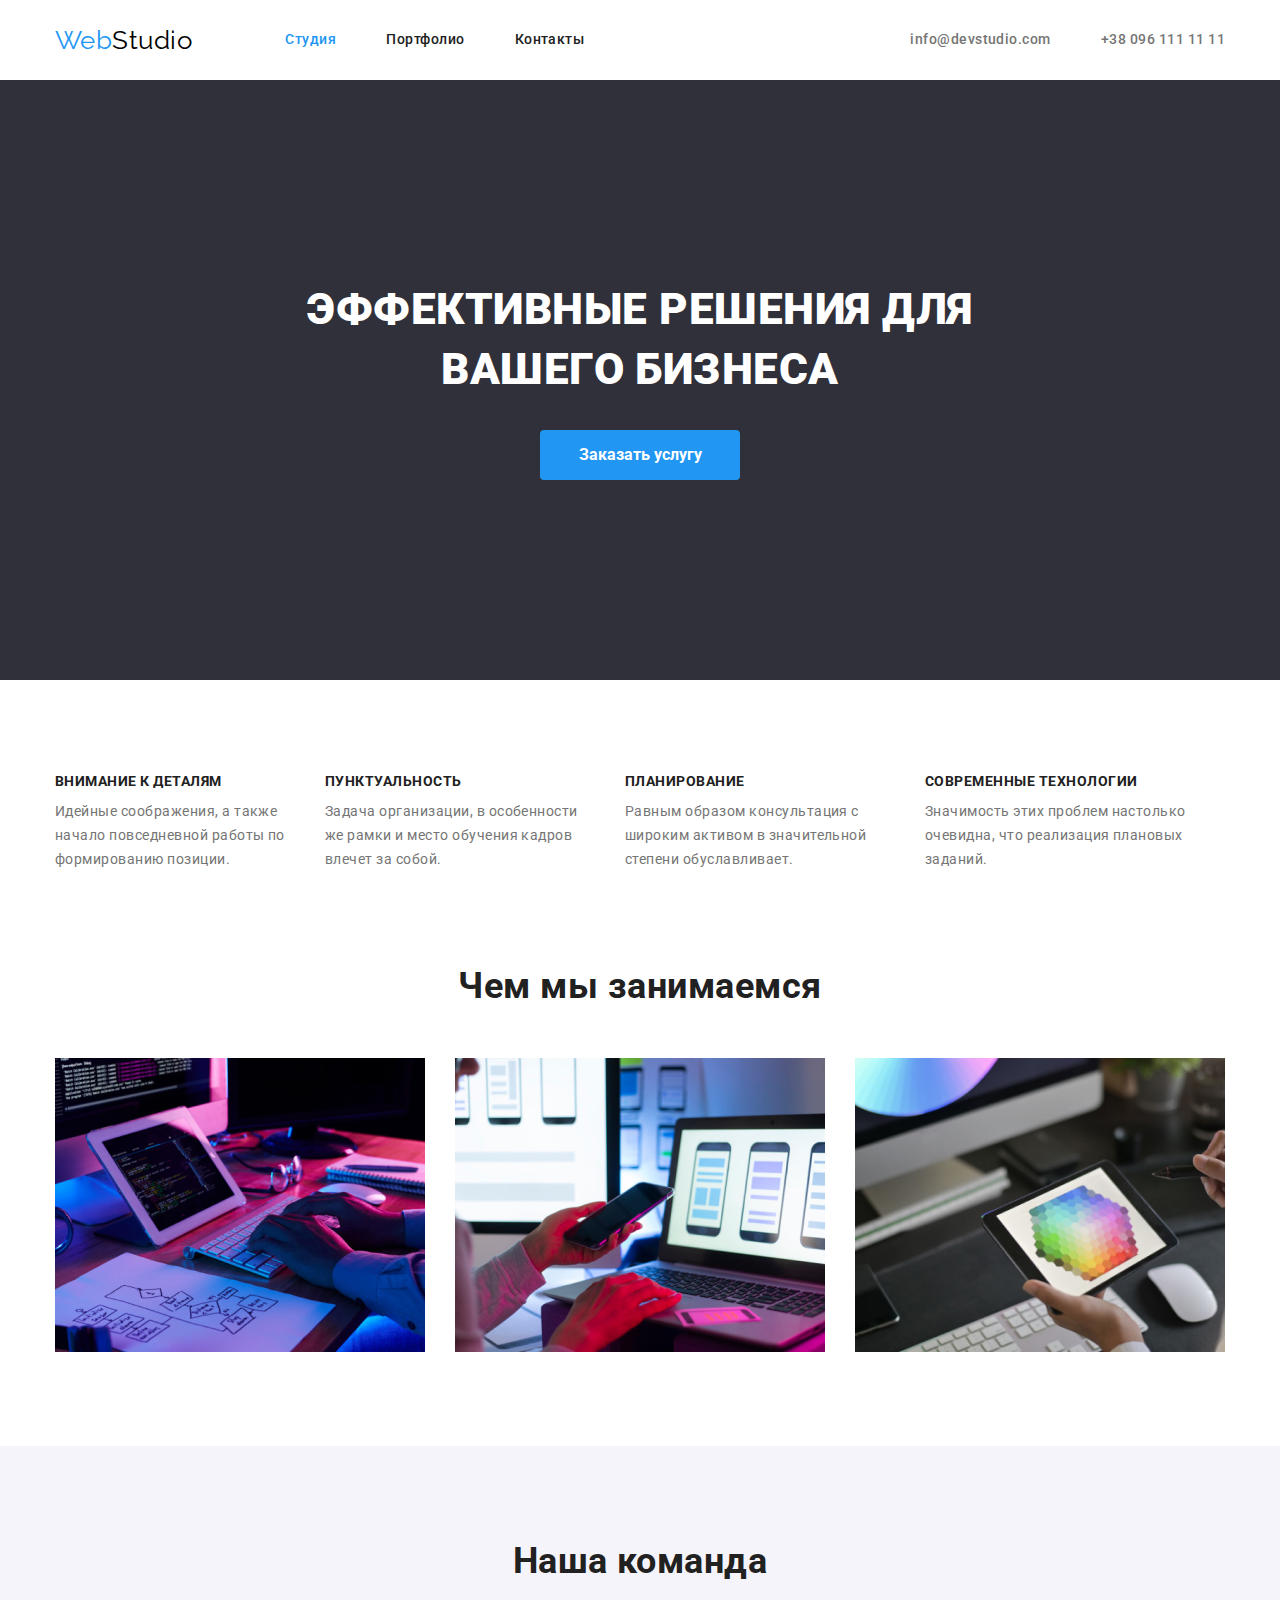
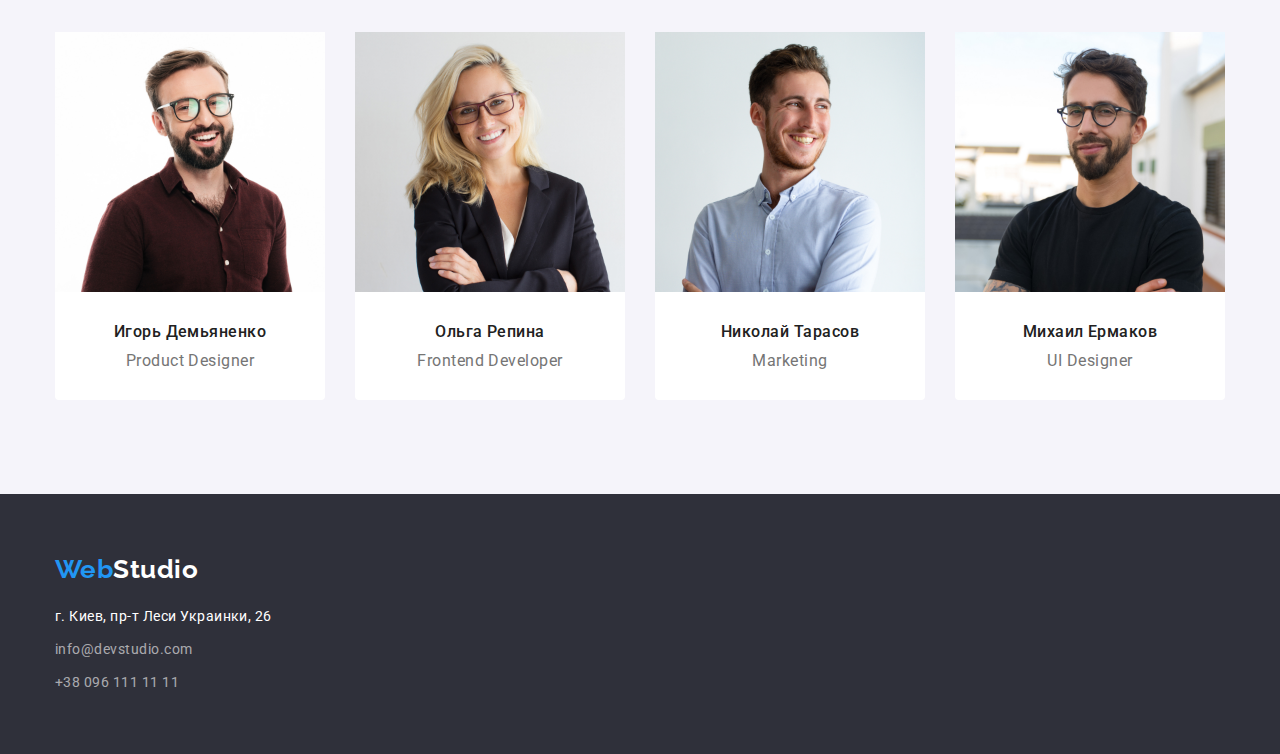
==== commit cb885633: "добавляет заголовкам вместо атрибута hidden класс visually-hidden" ====
--- a/index.html
+++ b/index.html
@@ -39,7 +39,7 @@
      <!--features section-->
      <section>
     <div class="container">
-        <h2 hidden class="features-main-title">Особенности</h2>
+        <h2 class="visually-hidden features-main-title">Особенности</h2>
         <ul class="features-list list">
             <li class="item">
                 <h3 class="features-title">ВНИМАНИЕ К ДЕТАЛЯМ</h3>
--- a/css/styles.css
+++ b/css/styles.css
@@ -30,6 +30,8 @@
 }
 img {
   display: block;
+  max-width: 100%;
+  height: auto;
 }
 h1,
 h2,
@@ -55,6 +57,16 @@
 .list {
   list-style: none;
 }
+.visually-hidden {
+  position: absolute;
+  width: 1px;
+  height: 1px;
+  margin: -1px;
+  padding: 0;
+  overflow: hidden;
+  border: 0;
+  clip: rect(0 0 0 0);
+}
 /*header*/
 .head {
   border-bottom: 1px solid var(--header-border-color);
@@ -261,8 +273,8 @@
 .our-team-description {
   padding-top: 30px;
   padding-bottom: 30px;
-  padding-left: 59px;
-  padding-right: 59px;
+  padding-left: 24px;
+  padding-right: 24px;
 }
 .our-team-name {
   color: var(--secondary-text-color);
@@ -338,7 +350,7 @@
 }
 .nav-button {
   padding: 6px 22px;
-  border: transparent;
+  border-color: transparent;
   border-radius: 4px;
 
   background-color: var(--portfolio-button-bgc);
@@ -355,6 +367,7 @@
 .nav-button:active {
   background-color: var(--primary-accent-color);
   color: var(--primary-white-color);
+  outline: none;
 }
 .card-list {
   display: flex;
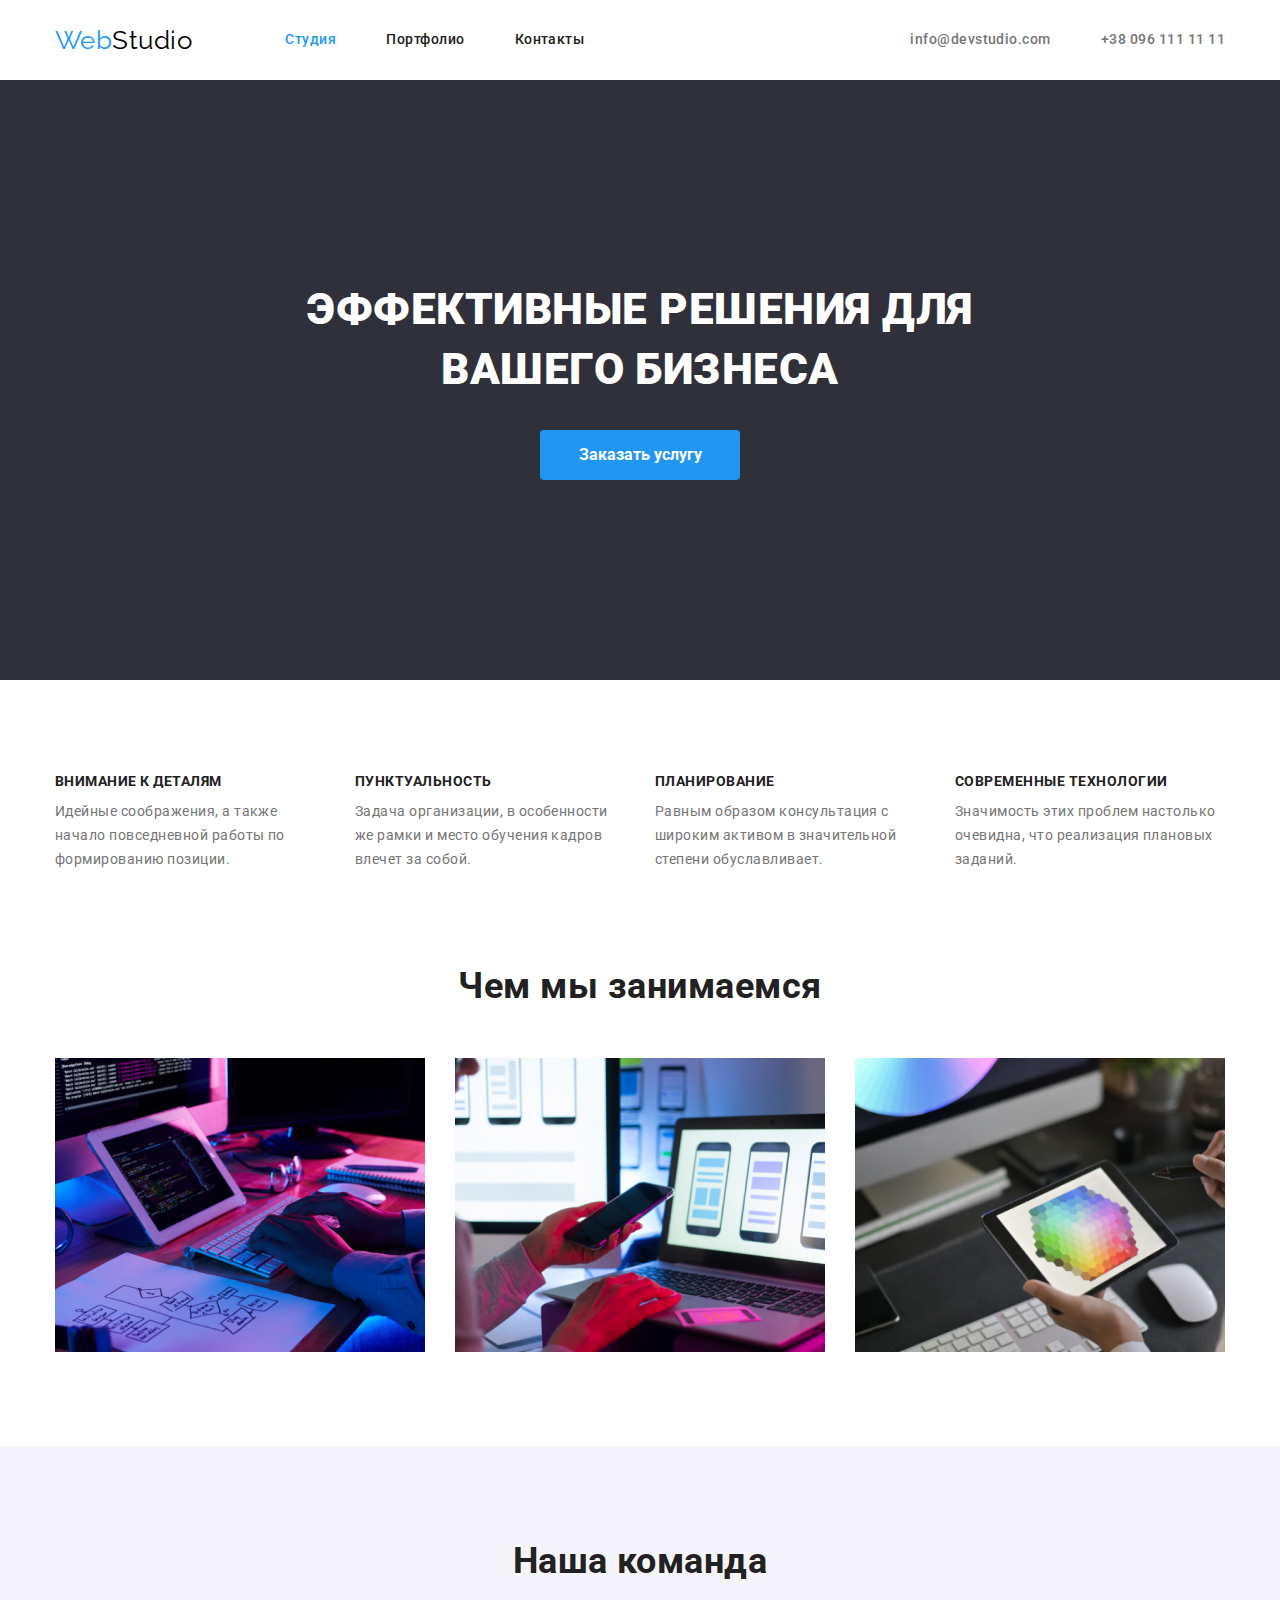
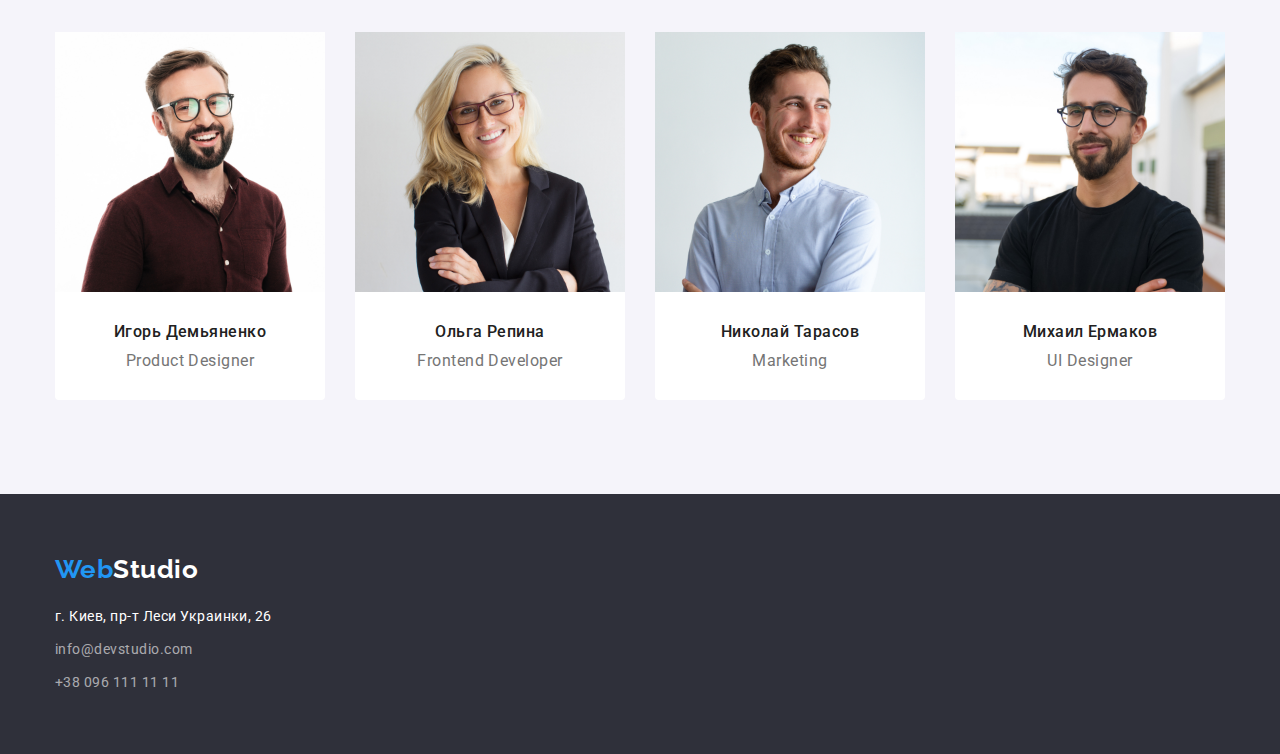
==== commit 36d72ca0: "добавляет правки после второго сабмита" ====
--- a/index.html
+++ b/index.html
@@ -37,7 +37,7 @@
      </section>
  
      <!--features section-->
-     <section>
+     <section class="features-section">
     <div class="container">
         <h2 class="visually-hidden features-main-title">Особенности</h2>
         <ul class="features-list list">
--- a/css/styles.css
+++ b/css/styles.css
@@ -207,16 +207,18 @@
   text-align: center;
 }
 /*features*/
+.features-section {
+  padding-top: 94px;
+}
 .features-list {
   display: flex;
-  padding-top: 94px;
 }
 .features-list .item {
   width: 270px;
 }
 
 .features-list .item + .item {
-  margin-right: 30px;
+  margin-left: 30px;
 }
 .features-title {
   color: var(--secondary-text-color);
